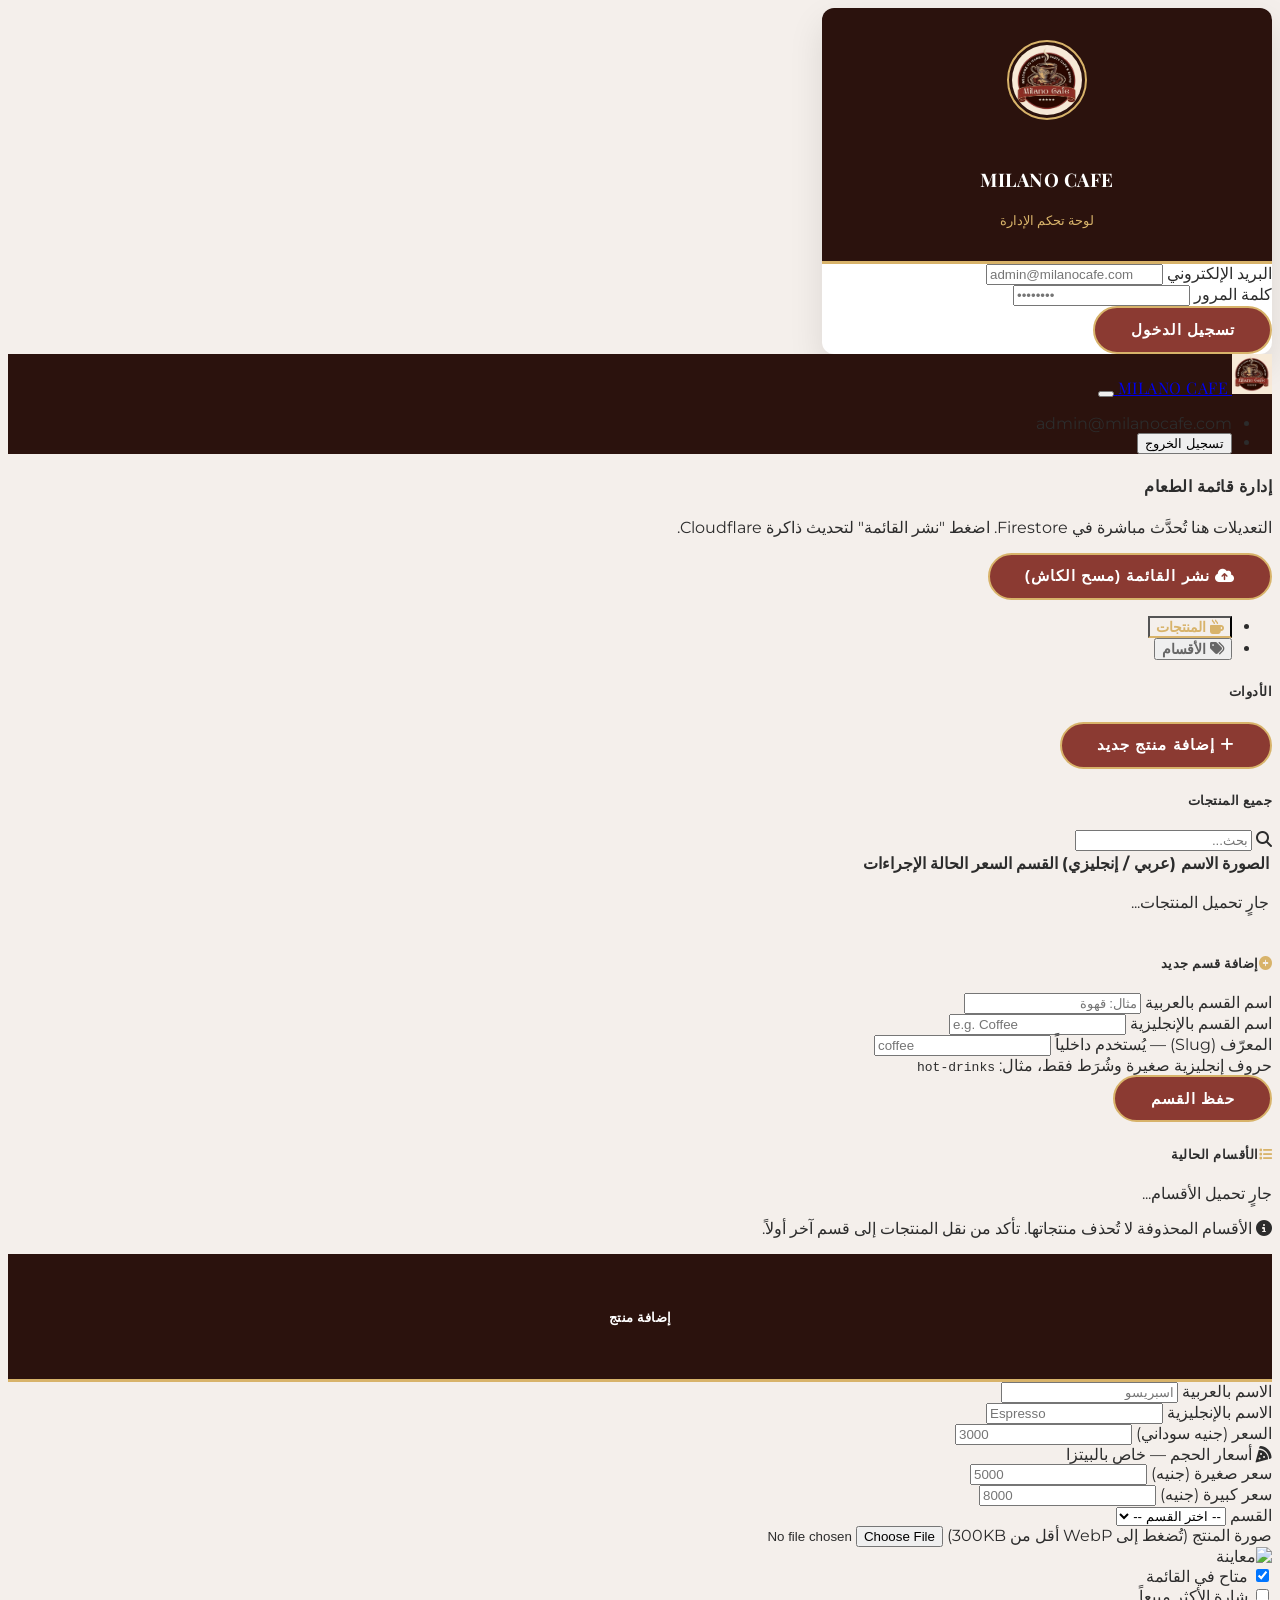
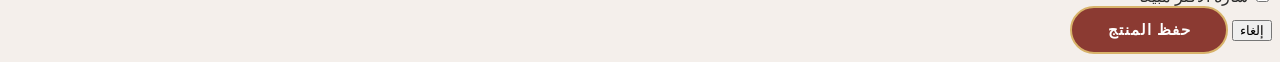
==== admin.html @ 6b9acd4c "Initial commit" ====
<!DOCTYPE html>
<html lang="ar" dir="rtl">
<head>
    <meta charset="UTF-8">
    <meta name="viewport" content="width=device-width, initial-scale=1.0">
    <title>ميلانو كافيه | لوحة التحكم</title>
    
    <!-- Bootstrap 5 RTL CSS -->
    <link href="https://cdn.jsdelivr.net/npm/bootstrap@5.3.2/dist/css/bootstrap.rtl.min.css" rel="stylesheet">
    <!-- FontAwesome Icons -->
    <link href="https://cdnjs.cloudflare.com/ajax/libs/font-awesome/6.4.2/css/all.min.css" rel="stylesheet">
    <!-- Custom CSS -->
    <link rel="stylesheet" href="css/style.css">
    
    <style>
        body { background-color: #f4efeb; font-family: 'Montserrat', 'Segoe UI', Tahoma, Geneva, Verdana, sans-serif; }
        .admin-nav { background-color: var(--color-primary); }
        .text-accent { color: var(--color-accent); }
        .bg-accent { background-color: var(--color-accent) !important; }
        .border-accent { border-color: var(--color-accent) !important; }
        .nav-tabs .nav-link { color: #666; font-weight: 600; font-size: 0.9rem; }
        .nav-tabs .nav-link.active { color: var(--color-accent); border-bottom: 2px solid var(--color-accent); background: transparent; }
        .category-pill { display: inline-flex; align-items: center; gap: 0.5rem; background: #f8f5f0; border: 1px solid rgba(197,160,89,0.2); padding: 0.5rem 1rem; border-radius: 25px; margin: 0.25rem; }
        .category-pill .del-btn { background: none; border: none; color: #999; cursor: pointer; padding: 0; font-size: 0.8rem; transition: color 0.2s; }
        .category-pill .del-btn:hover { color: #dc3545; }
        .category-pill .edit-btn { background: none; border: none; color: #999; cursor: pointer; padding: 0; font-size: 0.8rem; transition: color 0.2s; }
        .category-pill .edit-btn:hover { color: var(--color-accent); }
    </style>
</head>
<body>

    <!-- شاشة تسجيل الدخول -->
    <div id="login-container" class="container min-vh-100 d-flex align-items-center justify-content-center">
        <div class="card admin-login-card w-100" style="max-width: 450px;">
            <div class="admin-header-bg">
                <img src="logo.jpeg" alt="ميلانو كافيه" class="hero-logo mb-2" style="width: 70px; height: 70px;" onerror="this.src='https://images.unsplash.com/photo-1507133750040-4a8f57021571?q=80&w=300&auto=format&fit=crop'">
                <h3 class="mb-0">MILANO CAFE</h3>
                <small class="text-accent text-uppercase">لوحة تحكم الإدارة</small>
            </div>
            <div class="card-body p-4">
                <form id="login-form">
                    <div class="mb-3">
                        <label for="login-email" class="form-label small text-muted fw-semibold">البريد الإلكتروني</label>
                        <input type="email" class="form-control form-control-lg rounded-0" id="login-email" required placeholder="admin@milanocafe.com" dir="ltr">
                    </div>
                    <div class="mb-4">
                        <label for="login-password" class="form-label small text-muted fw-semibold">كلمة المرور</label>
                        <input type="password" class="form-control form-control-lg rounded-0" id="login-password" required placeholder="••••••••" dir="ltr">
                    </div>
                    <button type="submit" class="btn btn-premium w-100 py-3 d-flex align-items-center justify-content-center gap-2">
                        <span>تسجيل الدخول</span>
                        <div class="spinner-border spinner-border-sm d-none" id="login-spinner"></div>
                    </button>
                    <div id="login-error" class="alert alert-danger mt-3 d-none small"></div>
                </form>
            </div>
        </div>
    </div>

    <!-- لوحة التحكم الرئيسية -->
    <div id="dashboard-container" class="d-none">
        
        <!-- شريط التنقل -->
        <nav class="navbar navbar-expand-lg navbar-dark admin-nav px-3 py-3">
            <div class="container-fluid">
                <a class="navbar-brand d-flex align-items-center gap-2" href="#">
                    <img src="logo.jpeg" alt="ميلانو كافيه" class="rounded-circle border border-accent" style="width: 40px; height: 40px;" onerror="this.src='https://images.unsplash.com/photo-1507133750040-4a8f57021571?q=80&w=300&auto=format&fit=crop'">
                    <span class="brand-font fs-4">MILANO CAFE</span>
                </a>
                <button class="navbar-toggler" type="button" data-bs-toggle="collapse" data-bs-target="#adminNavbar">
                    <span class="navbar-toggler-icon"></span>
                </button>
                <div class="collapse navbar-collapse" id="adminNavbar">
                    <ul class="navbar-nav me-auto align-items-center gap-3">
                        <li class="nav-item">
                            <span class="text-white small" id="admin-user-email">admin@milanocafe.com</span>
                        </li>
                        <li class="nav-item">
                            <button id="logout-btn" class="btn btn-outline-danger btn-sm rounded-0 px-3">تسجيل الخروج</button>
                        </li>
                    </ul>
                </div>
            </div>
        </nav>

        <!-- المحتوى الرئيسي -->
        <main class="container my-5">

            <!-- بانر النشر -->
            <div class="row mb-4">
                <div class="col-12">
                    <div class="card border-0 shadow-sm p-4 bg-white d-flex flex-row justify-content-between align-items-center flex-wrap gap-3">
                        <div>
                            <h4 class="mb-1 fw-bold text-dark">إدارة قائمة الطعام</h4>
                            <p class="text-muted small mb-0">التعديلات هنا تُحدَّث مباشرة في Firestore. اضغط "نشر القائمة" لتحديث ذاكرة Cloudflare.</p>
                        </div>
                        <button id="publish-menu-btn" class="btn btn-premium d-flex align-items-center gap-2">
                            <i class="fa-solid fa-cloud-arrow-up"></i>
                            <span>نشر القائمة (مسح الكاش)</span>
                        </button>
                    </div>
                </div>
            </div>

            <!-- تبويبات القسم -->
            <ul class="nav nav-tabs border-bottom mb-4" id="adminTabs" role="tablist">
                <li class="nav-item" role="presentation">
                    <button class="nav-link active" id="products-tab" data-bs-toggle="tab" data-bs-target="#products-panel" type="button" role="tab">
                        <i class="fa-solid fa-mug-hot me-1"></i> المنتجات
                    </button>
                </li>
                <li class="nav-item" role="presentation">
                    <button class="nav-link" id="categories-tab" data-bs-toggle="tab" data-bs-target="#categories-panel" type="button" role="tab">
                        <i class="fa-solid fa-tags me-1"></i> الأقسام
                    </button>
                </li>
            </ul>

            <div class="tab-content" id="adminTabContent">

                <!-- ===== تبويب المنتجات ===== -->
                <div class="tab-pane fade show active" id="products-panel" role="tabpanel">
                    <div class="row g-4">
                        <!-- الشريط الجانبي -->
                        <div class="col-lg-3">
                            <div class="card border-0 shadow-sm bg-white p-3 mb-4">
                                <h5 class="fw-bold text-dark mb-3">الأدوات</h5>
                                <button class="btn btn-premium w-100 py-3 mb-3 d-flex align-items-center justify-content-center gap-2" data-bs-toggle="modal" data-bs-target="#productModal" onclick="openAddProductModal()">
                                    <i class="fa-solid fa-plus"></i>
                                    <span>إضافة منتج جديد</span>
                                </button>
                                <div class="list-group list-group-flush small" id="admin-category-filters"></div>
                            </div>
                        </div>

                        <!-- جدول المنتجات -->
                        <div class="col-lg-9">
                            <div class="card border-0 shadow-sm bg-white p-4">
                                <div class="d-flex justify-content-between align-items-center mb-4 flex-wrap gap-2">
                                    <h5 class="fw-bold text-dark mb-0" id="products-list-title">جميع المنتجات</h5>
                                    <div class="input-group" style="max-width: 250px;">
                                        <span class="input-group-text bg-transparent border-end-0"><i class="fa fa-search text-muted"></i></span>
                                        <input type="text" id="admin-search" class="form-control border-start-0" placeholder="بحث..." oninput="filterAdminProducts(this.value)">
                                    </div>
                                </div>
                                <div class="table-responsive">
                                    <table class="table table-hover align-middle admin-table text-nowrap">
                                        <thead class="table-light">
                                            <tr>
                                                <th>الصورة</th>
                                                <th>الاسم (عربي / إنجليزي)</th>
                                                <th>القسم</th>
                                                <th>السعر</th>
                                                <th>الحالة</th>
                                                <th class="text-start">الإجراءات</th>
                                            </tr>
                                        </thead>
                                        <tbody id="products-table-body">
                                            <tr>
                                                <td colspan="6" class="text-center py-4">
                                                    <div class="spinner-border text-warning" role="status"></div>
                                                    <p class="mt-2 text-muted mb-0">جارٍ تحميل المنتجات...</p>
                                                </td>
                                            </tr>
                                        </tbody>
                                    </table>
                                </div>
                            </div>
                        </div>
                    </div>
                </div>

                <!-- ===== تبويب الأقسام ===== -->
                <div class="tab-pane fade" id="categories-panel" role="tabpanel">
                    <div class="row g-4">
                        <!-- إضافة قسم جديد -->
                        <div class="col-lg-4">
                            <div class="card border-0 shadow-sm bg-white p-4">
                                <h5 class="fw-bold text-dark mb-4">
                                    <i class="fa-solid fa-plus-circle text-accent me-2"></i>إضافة قسم جديد
                                </h5>
                                <form id="category-form">
                                    <input type="hidden" id="category-edit-id">
                                    <div class="mb-3">
                                        <label for="cat-name-ar" class="form-label small fw-semibold text-muted">اسم القسم بالعربية</label>
                                        <input type="text" class="form-control" id="cat-name-ar" required placeholder="مثال: قهوة">
                                    </div>
                                    <div class="mb-3">
                                        <label for="cat-name-en" class="form-label small fw-semibold text-muted">اسم القسم بالإنجليزية</label>
                                        <input type="text" class="form-control" id="cat-name-en" required placeholder="e.g. Coffee" dir="ltr">
                                    </div>
                                    <div class="mb-4">
                                        <label for="cat-slug" class="form-label small fw-semibold text-muted">المعرّف (Slug) — يُستخدم داخلياً</label>
                                        <input type="text" class="form-control" id="cat-slug" required placeholder="coffee" dir="ltr">
                                        <div class="form-text">حروف إنجليزية صغيرة وشُرَط فقط، مثال: <code>hot-drinks</code></div>
                                    </div>
                                    <div class="d-flex gap-2">
                                        <button type="submit" class="btn btn-premium flex-grow-1 d-flex align-items-center justify-content-center gap-2" id="save-category-btn">
                                            <span id="cat-btn-label">حفظ القسم</span>
                                            <div class="spinner-border spinner-border-sm d-none" id="cat-spinner"></div>
                                        </button>
                                        <button type="button" class="btn btn-light" id="cancel-edit-cat-btn" onclick="resetCategoryForm()" style="display:none;">إلغاء</button>
                                    </div>
                                </form>
                            </div>
                        </div>

                        <!-- قائمة الأقسام -->
                        <div class="col-lg-8">
                            <div class="card border-0 shadow-sm bg-white p-4">
                                <h5 class="fw-bold text-dark mb-4">
                                    <i class="fa-solid fa-list text-accent me-2"></i>الأقسام الحالية
                                </h5>
                                <div id="categories-list">
                                    <div class="text-center py-4">
                                        <div class="spinner-border text-warning" role="status"></div>
                                        <p class="mt-2 text-muted mb-0">جارٍ تحميل الأقسام...</p>
                                    </div>
                                </div>
                                <p class="text-muted small mt-3 mb-0">
                                    <i class="fa-solid fa-circle-info me-1"></i>
                                    الأقسام المحذوفة لا تُحذف منتجاتها. تأكد من نقل المنتجات إلى قسم آخر أولاً.
                                </p>
                            </div>
                        </div>
                    </div>
                </div>

            </div>
        </main>
    </div>

    <!-- مودال إضافة / تعديل المنتج -->
    <div class="modal fade" id="productModal" tabindex="-1" aria-labelledby="productModalLabel" aria-hidden="true">
        <div class="modal-dialog modal-dialog-centered">
            <div class="modal-content border-0">
                <div class="admin-header-bg py-3">
                    <h5 class="modal-title text-white brand-font" id="productModalLabel">إضافة منتج</h5>
                </div>
                <div class="modal-body p-4">
                    <form id="product-form">
                        <input type="hidden" id="product-id">
                        <div class="row g-3">
                            <div class="col-md-6">
                                <label for="product-name-ar" class="form-label small fw-semibold text-muted">الاسم بالعربية</label>
                                <input type="text" class="form-control" id="product-name-ar" required placeholder="اسبريسو">
                            </div>
                            <div class="col-md-6">
                                <label for="product-name-en" class="form-label small fw-semibold text-muted">الاسم بالإنجليزية</label>
                                <input type="text" class="form-control" id="product-name-en" required placeholder="Espresso" dir="ltr">
                            </div>
                            <div class="col-md-6" id="price-field-wrapper">
                                <label for="product-price" class="form-label small fw-semibold text-muted">السعر (جنيه سوداني)</label>
                                <input type="number" class="form-control" id="product-price" placeholder="3000" dir="ltr">
                            </div>
                            <!-- Pizza size prices — shown only when pizza category is selected -->
                            <div class="col-12 d-none" id="pizza-prices-wrapper">
                                <div class="alert alert-warning py-2 px-3 mb-2 small">
                                    <i class="fa-solid fa-pizza-slice me-1"></i> أسعار الحجم — خاص بالبيتزا
                                </div>
                                <div class="row g-2">
                                    <div class="col-6">
                                        <label for="product-price-small" class="form-label small fw-semibold text-muted">سعر صغيرة (جنيه)</label>
                                        <input type="number" class="form-control" id="product-price-small" placeholder="5000" dir="ltr">
                                    </div>
                                    <div class="col-6">
                                        <label for="product-price-large" class="form-label small fw-semibold text-muted">سعر كبيرة (جنيه)</label>
                                        <input type="number" class="form-control" id="product-price-large" placeholder="8000" dir="ltr">
                                    </div>
                                </div>
                            </div>
                            <div class="col-md-6">
                                <label for="product-category" class="form-label small fw-semibold text-muted">القسم</label>
                                <select class="form-select" id="product-category" required>
                                    <!-- Populated dynamically from Firestore categories -->
                                    <option value="">-- اختر القسم --</option>
                                </select>
                            </div>
                            <div class="col-12">
                                <label for="product-image-file" class="form-label small fw-semibold text-muted">صورة المنتج (تُضغط إلى WebP أقل من 300KB)</label>
                                <input type="file" class="form-control" id="product-image-file" accept="image/*">
                                <input type="hidden" id="product-image-url">
                                <div class="mt-2 text-center" id="image-preview-container">
                                    <img id="image-preview" src="" alt="معاينة" class="img-thumbnail d-none" style="max-height: 120px;">
                                </div>
                            </div>
                            <div class="col-6">
                                <div class="form-check form-switch mt-2">
                                    <input class="form-check-input" type="checkbox" id="product-available" checked>
                                    <label class="form-check-label small fw-semibold text-muted" for="product-available">متاح في القائمة</label>
                                </div>
                            </div>
                            <div class="col-6">
                                <div class="form-check form-switch mt-2">
                                    <input class="form-check-input" type="checkbox" id="product-bestseller">
                                    <label class="form-check-label small fw-semibold text-muted" for="product-bestseller">شارة الأكثر مبيعاً</label>
                                </div>
                            </div>
                        </div>
                        <div class="mt-4 d-flex justify-content-start gap-2">
                            <button type="button" class="btn btn-light rounded-0" data-bs-dismiss="modal">إلغاء</button>
                            <button type="submit" class="btn btn-premium px-4 d-flex align-items-center gap-2" id="save-product-btn">
                                <span>حفظ المنتج</span>
                                <div class="spinner-border spinner-border-sm d-none" id="save-spinner"></div>
                            </button>
                        </div>
                    </form>
                </div>
            </div>
        </div>
    </div>

    <!-- Bootstrap 5 RTL Bundle JS -->
    <script src="https://cdn.jsdelivr.net/npm/bootstrap@5.3.2/dist/js/bootstrap.bundle.min.js"></script>
    <script type="module" src="js/admin.js?v=4"></script>
</body>
</html>
---- css/style.css ----
/* 
   MILANO CAFE - Custom Premium CSS
   Luxury Digital Menu & Admin Dashboard Theme
*/

@import url('https://fonts.googleapis.com/css2?family=Montserrat:wght@300;400;500;600&family=Playfair+Display:ital,wght@0,400;0,600;0,700;1,400&display=swap');

:root {
    --color-primary: #2B120D; /* Coffee Dark Brown */
    --color-burgundy: #8B3A32; /* Wine Red */
    --color-accent: #D8B36A; /* Gold Accent */
    --color-bg-cream: #F5E8D8; /* Cream Beige */
    --color-bg-white: #ffffff;
    --color-text-dark: #2c2c2c;
    --color-text-light: #707070;
    --color-text-white: #ffffff;
    --font-heading: 'Playfair Display', serif;
    --font-body: 'Montserrat', sans-serif;
    --transition-smooth: all 0.4s cubic-bezier(0.16, 1, 0.3, 1);
}

/* Base Settings */
body {
    font-family: var(--font-body);
    background-color: var(--color-bg-cream);
    color: var(--color-text-dark);
    overflow-x: hidden;
    -webkit-font-smoothing: antialiased;
}

h1, h2, h3, h4, h5, h6, .brand-font {
    font-family: var(--font-heading);
    letter-spacing: 0.5px;
}

/* Premium Preload Screen */
#preloader {
    position: fixed;
    top: 0;
    left: 0;
    width: 100%;
    height: 100%;
    background-color: var(--color-primary);
    z-index: 9999;
    display: flex;
    flex-direction: column;
    justify-content: center;
    align-items: center;
    transition: opacity 0.8s cubic-bezier(0.16, 1, 0.3, 1), visibility 0.8s;
}

#preloader.fade-out {
    opacity: 0;
    visibility: hidden;
}

.preload-logo-container {
    text-align: center;
    margin-bottom: 2rem;
    animation: fadeInScale 1.5s ease-out forwards;
}

.preload-logo {
    max-width: 120px;
    border-radius: 50%;
    border: 2px solid var(--color-accent);
    padding: 5px;
    box-shadow: 0 0 20px rgba(197, 160, 89, 0.2);
    background-color: var(--color-primary);
}

.preload-title {
    color: var(--color-text-white);
    font-size: 2.2rem;
    margin-top: 1rem;
    font-weight: 600;
    letter-spacing: 3px;
}

.preload-subtitle {
    color: var(--color-accent);
    font-size: 0.9rem;
    letter-spacing: 4px;
    text-transform: uppercase;
    margin-top: 0.5rem;
}

.gold-loader {
    width: 50px;
    height: 50px;
    border: 2px solid rgba(197, 160, 89, 0.1);
    border-radius: 50%;
    border-top-color: var(--color-accent);
    animation: spin 1s ease-in-out infinite;
}

/* Animations */
@keyframes spin {
    to { transform: rotate(360deg); }
}

@keyframes fadeInScale {
    from {
        opacity: 0;
        transform: scale(0.92);
    }
    to {
        opacity: 1;
        transform: scale(1);
    }
}

/* Premium Hero Section */
.hero-section {
    position: relative;
    height: 70vh;
    min-height: 500px;
    background: var(--color-primary);
    display: flex;
    align-items: center;
    justify-content: center;
    text-align: center;
    color: var(--color-text-white);
}

/* Topbar inside hero to hold lang toggle without colliding */
.hero-topbar {
    position: absolute;
    top: 0;
    left: 0;
    width: 100%;
    padding: 1rem 1.5rem;
    display: flex;
    justify-content: flex-end;
    z-index: 10;
}
[dir="rtl"] .hero-topbar { justify-content: flex-start; }

/* Language toggle button */
.hero-lang-btn {
    font-size: 0.85rem;
    font-weight: 700;
    letter-spacing: 1px;
    padding: 0.45rem 1.2rem;
    border-radius: 20px;
    background: var(--color-primary); /* Solid bg hides arch collision on mobile */
    border: 1.5px solid var(--color-accent);
    color: #ffffff;
    cursor: pointer;
    transition: var(--transition-smooth);
}

.hero-lang-btn:hover {
    background: var(--color-accent);
    color: #ffffff;
}



/* Hero content — no position:relative needed, arch is on hero-section */
.hero-content {
    position: relative;
    z-index: 2;
    max-width: 700px;
    padding: 3rem 2rem 2.5rem 2rem;
    opacity: 0;
    transform: scale(0.92);
    display: flex;
    flex-direction: column;
    align-items: center;
}

.hero-content.animate-hero {
    animation: fadeInScale 1.2s cubic-bezier(0.16, 1, 0.3, 1) forwards;
}

/* Arch spans the full hero section height */
.hero-arch {
    position: absolute;
    top: 4.5rem;      /* just below the language toggle topbar */
    bottom: 0;
    left: 50%;
    transform: translateX(-50%);
    width: 340px;     /* fixed comfortable width */
    max-width: calc(100% - 2.5rem); /* shrinks gracefully on small phones */
    background: rgba(216, 179, 106, 0.04);
    border: 1.5px solid rgba(216, 179, 106, 0.38);
    border-bottom: none;
    border-radius: 999px 999px 0 0; /* perfect semicircle cap */
    pointer-events: none;
    z-index: 1;
}

.hero-logo {
    width: 100px;
    height: 100px;
    border-radius: 50%;
    border: 2px solid var(--color-accent);
    padding: 3px;
    background-color: var(--color-primary);
    object-fit: cover;
    margin-bottom: 1.5rem;
}

.hero-title {
    font-size: 3.5rem;
    font-weight: 700;
    letter-spacing: 2px;
    margin-bottom: 0.5rem;
    text-transform: uppercase;
}

.hero-subtitle {
    font-size: 1.2rem;
    letter-spacing: 6px;
    color: var(--color-accent);
    text-transform: uppercase;
    margin-bottom: 2rem;
}

.btn-premium {
    background-color: var(--color-burgundy);
    color: var(--color-text-white);
    border: 2px solid var(--color-accent);
    padding: 0.8rem 2.2rem;
    font-size: 0.95rem;
    font-weight: 600;
    letter-spacing: 1px;
    border-radius: 30px;
    transition: var(--transition-smooth);
}

.btn-premium:hover {
    background-color: var(--color-primary);
    color: var(--color-accent);
    border-color: var(--color-accent);
    box-shadow: 0 0 15px rgba(216, 179, 106, 0.4);
}

/* Sticky Navigation */
.sticky-navbar {
    position: sticky;
    top: 0;
    z-index: 1000;
    background-color: var(--color-bg-cream);
    border-bottom: 1px solid rgba(216, 179, 106, 0.3);
    box-shadow: 0 4px 15px rgba(0, 0, 0, 0.05);
}

.nav-container {
    display: flex;
    overflow-x: auto;
    white-space: nowrap;
    scrollbar-width: none;
    -ms-overflow-style: none;
    padding: 0.75rem 1rem;
    justify-content: start;
    gap: 10px;
}

.nav-container::-webkit-scrollbar {
    display: none;
}

.nav-link-custom {
    color: var(--color-accent);
    background-color: transparent;
    text-decoration: none;
    font-size: 0.95rem;
    font-weight: 600;
    padding: 0.5rem 1.2rem;
    border-radius: 25px;
    border: 1px solid var(--color-accent);
    transition: var(--transition-smooth);
    cursor: pointer;
}

.nav-link-custom:hover, .nav-link-custom.active {
    color: var(--color-text-white);
    background-color: var(--color-burgundy);
    border-color: var(--color-burgundy);
}

/* Language and Search Bar */
.search-lang-bar {
    background-color: var(--color-bg-white);
    border-bottom: 1px solid rgba(0, 0, 0, 0.05);
}

.search-input-group {
    position: relative;
    max-width: 400px;
    margin: 0 auto;
}

.search-input {
    border: 1px solid rgba(0, 0, 0, 0.1);
    border-radius: 30px;
    padding: 0.6rem 1.5rem;
    padding-inline-end: 2.5rem;
    font-size: 0.9rem;
    background-color: #fafafa;
    transition: var(--transition-smooth);
    width: 100%;
}

.search-input:focus {
    outline: none;
    border-color: var(--color-accent);
    background-color: var(--color-bg-white);
    box-shadow: 0 0 8px rgba(197, 160, 89, 0.15);
}

.search-icon {
    position: absolute;
    top: 50%;
    transform: translateY(-50%);
    color: var(--color-accent);
}
/* RTL/LTR positions */
/* Menu Content & Dividers */
.menu-section {
    padding: 4rem 0 2rem 0;
    scroll-margin-top: 80px;
}

.category-header {
    text-align: center;
    margin-bottom: 3rem;
}

.category-title {
    font-size: 2.5rem;
    font-weight: 700;
    color: var(--color-primary);
    margin-bottom: 0.5rem;
}

.category-divider {
    width: 60px;
    height: 2px;
    background-color: var(--color-accent);
    margin: 0.8rem auto 0 auto;
    position: relative;
}

.category-divider::after {
    content: '';
    position: absolute;
    width: 8px;
    height: 8px;
    background-color: var(--color-accent);
    transform: rotate(45deg);
    top: -3px;
    left: calc(50% - 4px);
}

/* Product Cards */
.product-card {
    background-color: var(--color-bg-white);
    border-radius: 16px;
    overflow: hidden;
    box-shadow: 0 4px 15px rgba(0, 0, 0, 0.05);
    transition: var(--transition-smooth);
    border: 1px solid rgba(216, 179, 106, 0.1);
    height: 100%;
    display: flex;
    flex-direction: column;
    padding: 1rem;
}

.product-card:hover {
    transform: translateY(-8px);
    box-shadow: 0 10px 25px rgba(139, 58, 50, 0.1);
    border-color: var(--color-accent);
}

.product-image-container {
    position: relative;
    width: 130px;
    height: 130px;
    margin: 0 auto 1rem auto;
    border-radius: 50%;
    background-color: var(--color-bg-cream);
    /* Removed overflow: hidden so the badge isn't clipped! */
    border: 3px solid var(--color-bg-cream);
    box-shadow: 0 4px 10px rgba(0,0,0,0.05);
}

.product-image {
    position: absolute;
    top: 0;
    left: 0;
    width: 100%;
    height: 100%;
    object-fit: cover;
    border-radius: 50%; /* Image itself gets the round crop */
    transition: transform 0.6s cubic-bezier(0.16, 1, 0.3, 1);
}

.product-card:hover .product-image {
    transform: scale(1.06);
}

.badge-bestseller {
    position: absolute;
    top: -5px;
    left: 50%;
    transform: translateX(-50%);
    background-color: var(--color-accent);
    color: var(--color-primary);
    font-size: 0.7rem;
    font-weight: 700;
    padding: 0.3rem 0.8rem;
    border-radius: 20px;
    box-shadow: 0 4px 10px rgba(0,0,0,0.15);
    z-index: 10;
    white-space: nowrap;
}


.product-info {
    display: flex;
    flex-direction: column;
    flex-grow: 1;
    text-align: center;
}

.product-title-en {
    font-size: 1.05rem;
    font-weight: 600;
    color: var(--color-primary);
    margin-bottom: 0.25rem;
}

.product-title-ar {
    font-family: 'Montserrat', sans-serif; /* or any clean Arabic supporting font */
    font-size: 1.1rem;
    font-weight: 500;
    color: #4a4a4a;
    margin-bottom: 0.75rem;
}

.product-price {
    font-family: var(--font-heading);
    font-weight: 700;
    font-size: 1.2rem;
    color: var(--color-accent);
    margin-top: auto;
}

.pizza-price {
    display: flex;
    flex-direction: column;
    gap: 0.15rem;
    font-size: 0.95rem;
    font-weight: 700;
    color: var(--color-accent);
    margin-top: auto;
}

.pizza-price span {
    display: block;
}

/* Footer Section */
.footer-section {
    background-color: var(--color-primary);
    color: #b0b0b0;
    padding: 4rem 0 2rem 0;
    border-top: 2px solid var(--color-accent);
}

.footer-brand {
    font-family: var(--font-heading);
    color: var(--color-text-white);
    font-size: 1.8rem;
    font-weight: 700;
    letter-spacing: 2px;
    margin-bottom: 1.5rem;
}

.footer-heading {
    color: var(--color-text-white);
    font-size: 0.9rem;
    text-transform: uppercase;
    letter-spacing: 2px;
    margin-bottom: 1.2rem;
    font-weight: 600;
}

.footer-link {
    color: #b0b0b0;
    text-decoration: none;
    transition: var(--transition-smooth);
}

.footer-link:hover {
    color: var(--color-accent);
}

.footer-social-icon {
    display: inline-flex;
    align-items: center;
    justify-content: center;
    width: 36px;
    height: 36px;
    border: 1px solid rgba(255,255,255,0.1);
    color: var(--color-text-white);
    margin-right: 0.5rem;
    border-radius: 50%;
    transition: var(--transition-smooth);
}

.footer-social-icon:hover {
    background-color: var(--color-accent);
    color: var(--color-primary);
    border-color: var(--color-accent);
}

.footer-copyright {
    border-top: 1px solid rgba(255,255,255,0.05);
    margin-top: 3rem;
    padding-top: 1.5rem;
    font-size: 0.8rem;
}

/* Admin Dashboard Styling */
.admin-login-card {
    border: none;
    box-shadow: 0 15px 35px rgba(0, 0, 0, 0.1);
    background-color: var(--color-bg-white);
    border-radius: 12px;
    overflow: hidden;
}

.admin-header-bg {
    background-color: var(--color-primary);
    color: var(--color-text-white);
    padding: 2rem;
    text-align: center;
    border-bottom: 3px solid var(--color-accent);
}

.admin-sidebar {
    background-color: var(--color-primary);
    min-height: 100vh;
    color: #b0b0b0;
}

.admin-navbar {
    background-color: var(--color-primary);
    border-bottom: 2px solid var(--color-accent);
}

.admin-table img {
    width: 50px;
    height: 50px;
    object-fit: cover;
    border-radius: 6px;
    border: 1px solid rgba(0,0,0,0.08);
}

/* RTL layout overrides */
[dir="rtl"] {
    text-align: right;
}

[dir="rtl"] .me-auto {
    margin-left: auto !important;
    margin-right: 0 !important;
}

[dir="rtl"] .ms-auto {
    margin-right: auto !important;
    margin-left: 0 !important;
}
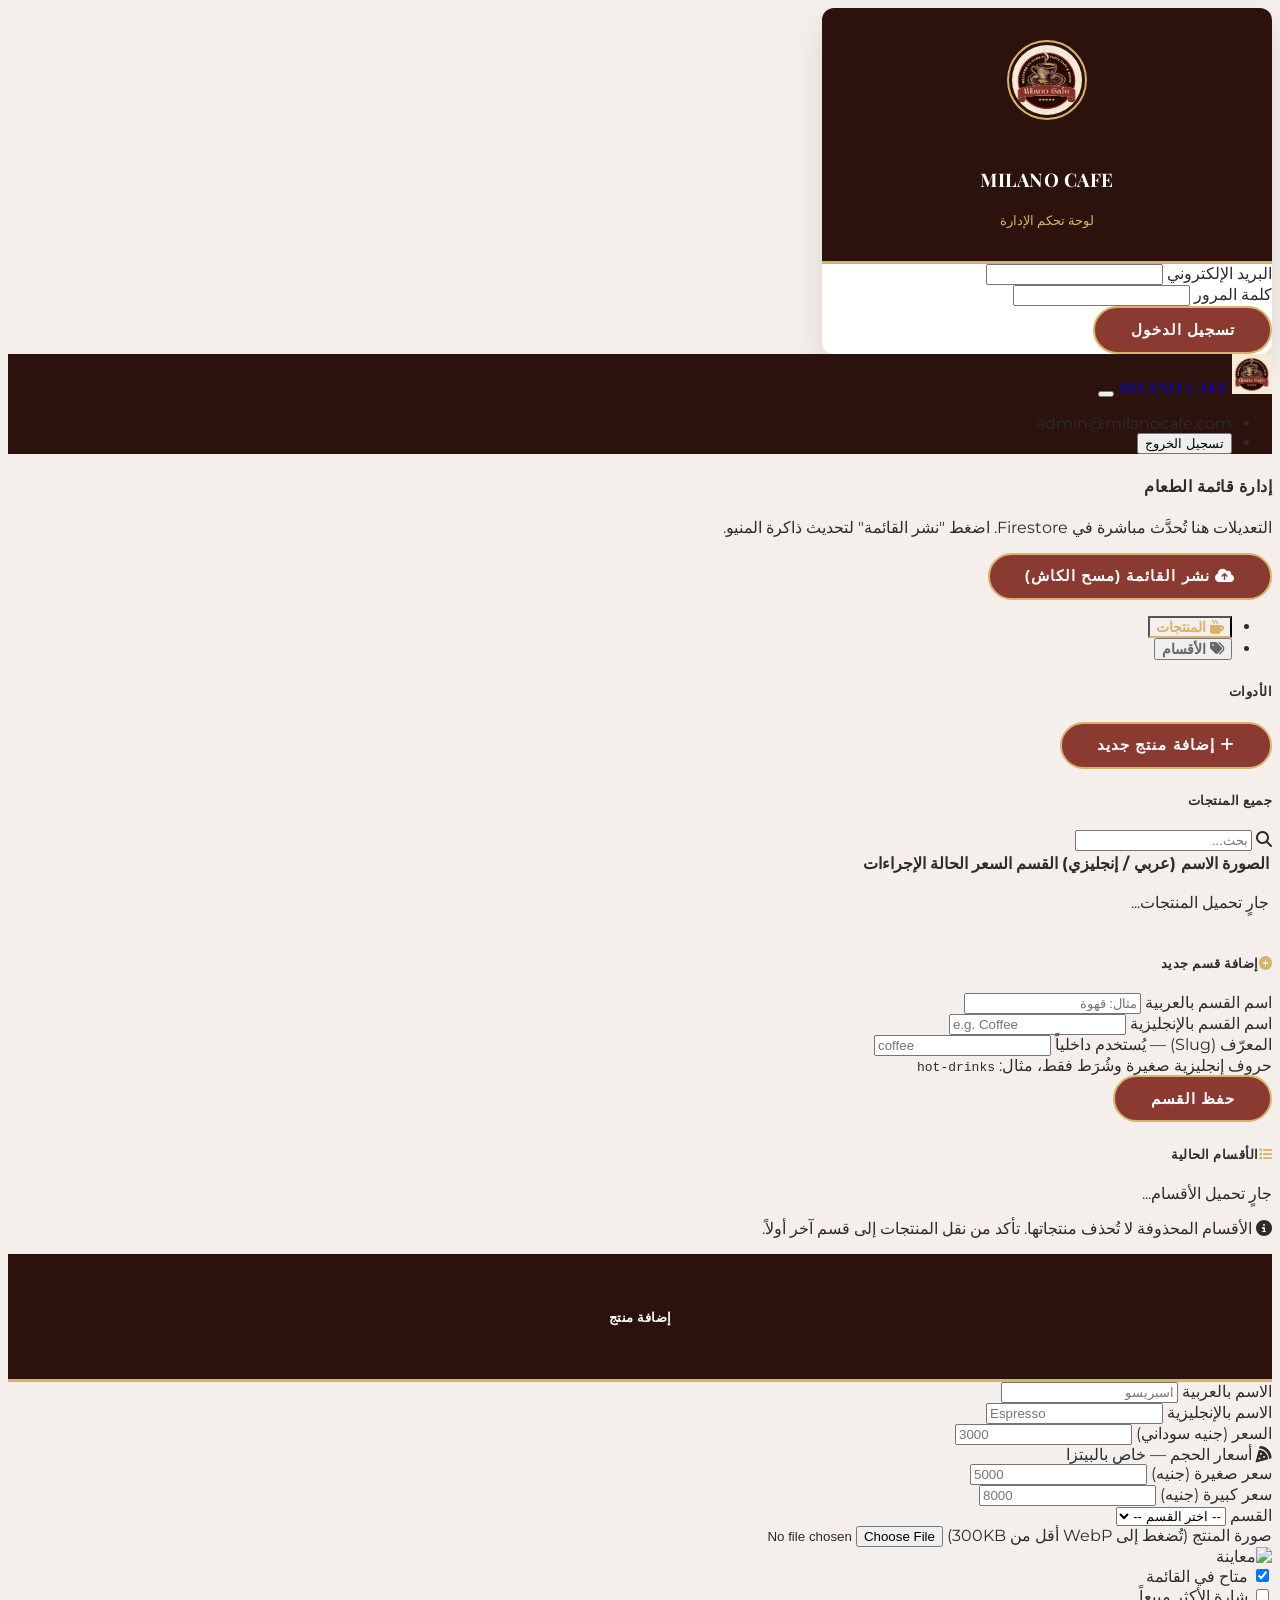
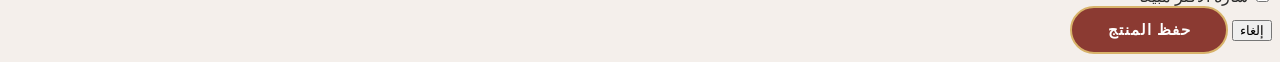
==== commit 5abc8e94: "change admin and index and delete readme" ====
--- a/admin.html
+++ b/admin.html
@@ -41,11 +41,11 @@
                 <form id="login-form">
                     <div class="mb-3">
                         <label for="login-email" class="form-label small text-muted fw-semibold">البريد الإلكتروني</label>
-                        <input type="email" class="form-control form-control-lg rounded-0" id="login-email" required placeholder="admin@milanocafe.com" dir="ltr">
+                        <input type="email" class="form-control form-control-lg rounded-0" id="login-email" dir="ltr">
                     </div>
                     <div class="mb-4">
                         <label for="login-password" class="form-label small text-muted fw-semibold">كلمة المرور</label>
-                        <input type="password" class="form-control form-control-lg rounded-0" id="login-password" required placeholder="••••••••" dir="ltr">
+                        <input type="password" class="form-control form-control-lg rounded-0" id="login-password" dir="ltr">
                     </div>
                     <button type="submit" class="btn btn-premium w-100 py-3 d-flex align-items-center justify-content-center gap-2">
                         <span>تسجيل الدخول</span>
@@ -92,7 +92,7 @@
                     <div class="card border-0 shadow-sm p-4 bg-white d-flex flex-row justify-content-between align-items-center flex-wrap gap-3">
                         <div>
                             <h4 class="mb-1 fw-bold text-dark">إدارة قائمة الطعام</h4>
-                            <p class="text-muted small mb-0">التعديلات هنا تُحدَّث مباشرة في Firestore. اضغط "نشر القائمة" لتحديث ذاكرة Cloudflare.</p>
+                            <p class="text-muted small mb-0">التعديلات هنا تُحدَّث مباشرة في Firestore. اضغط "نشر القائمة" لتحديث ذاكرة المنيو.</p>
                         </div>
                         <button id="publish-menu-btn" class="btn btn-premium d-flex align-items-center gap-2">
                             <i class="fa-solid fa-cloud-arrow-up"></i>
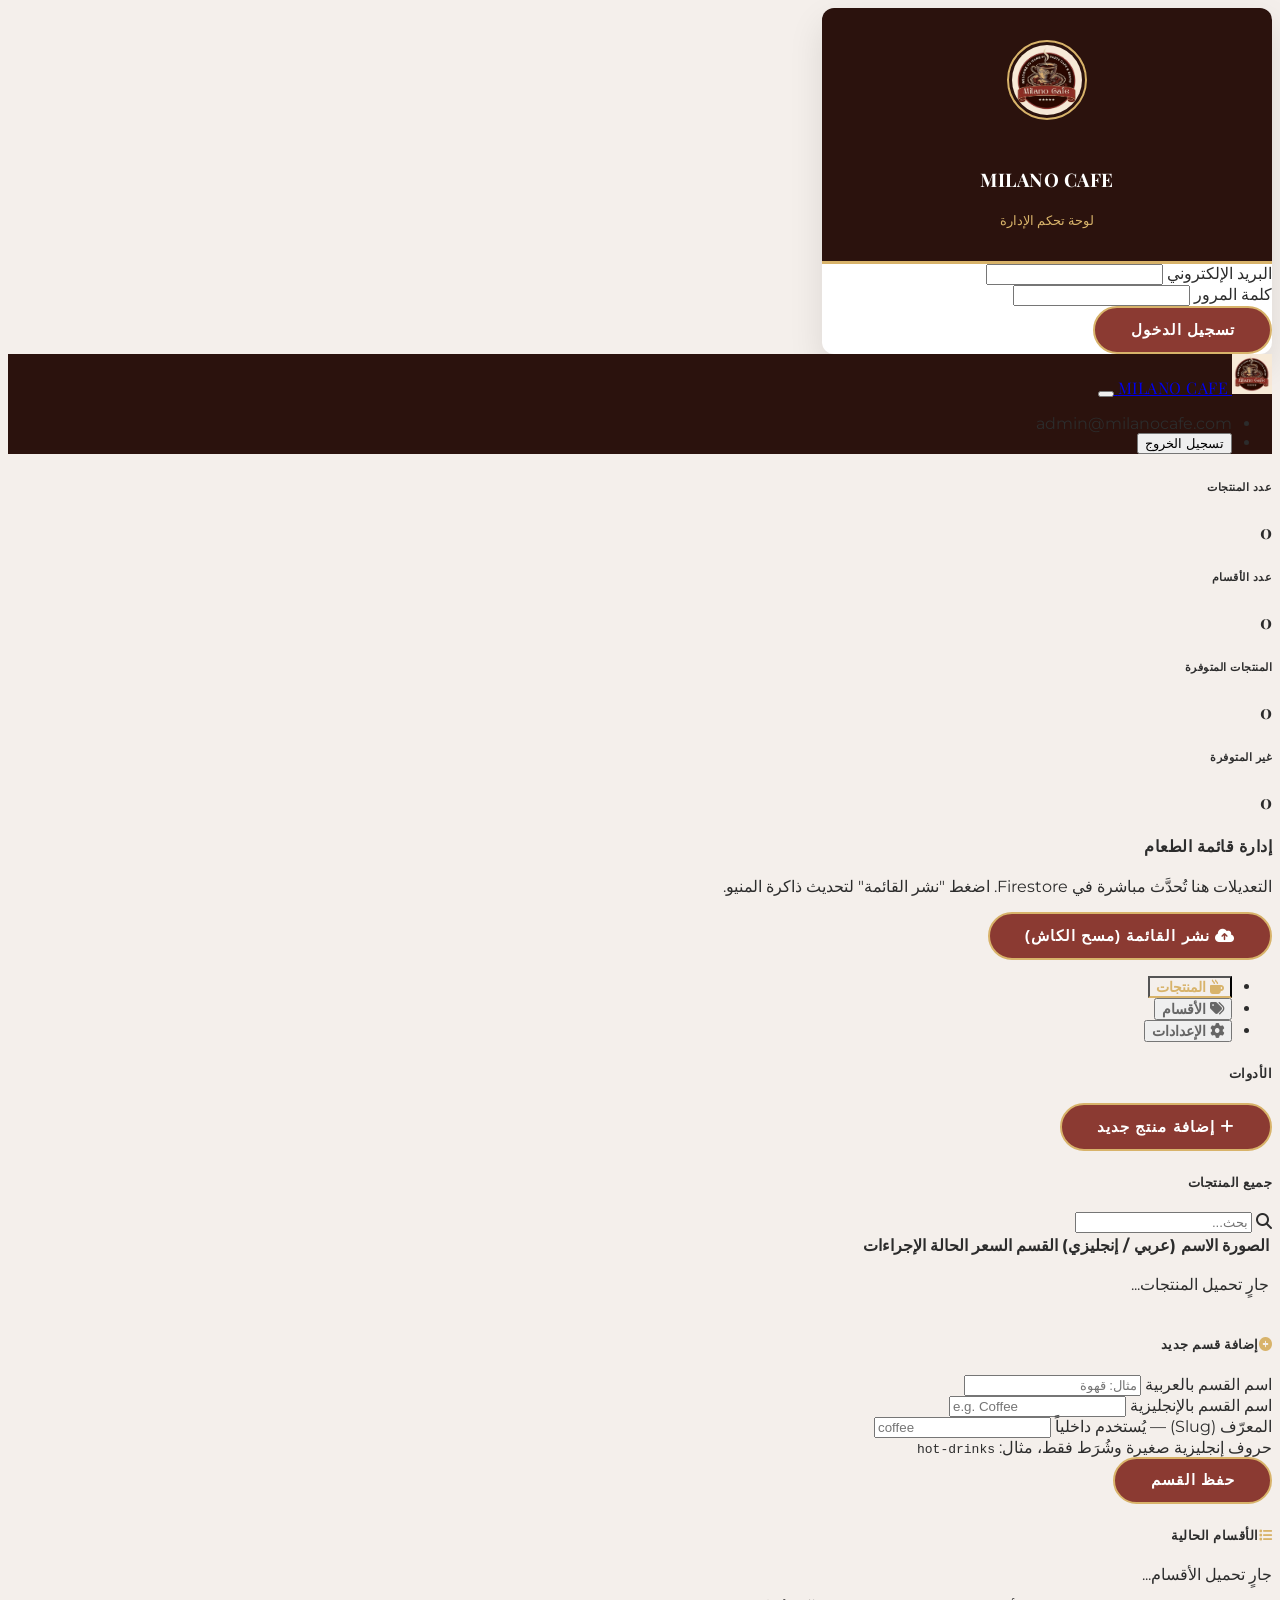
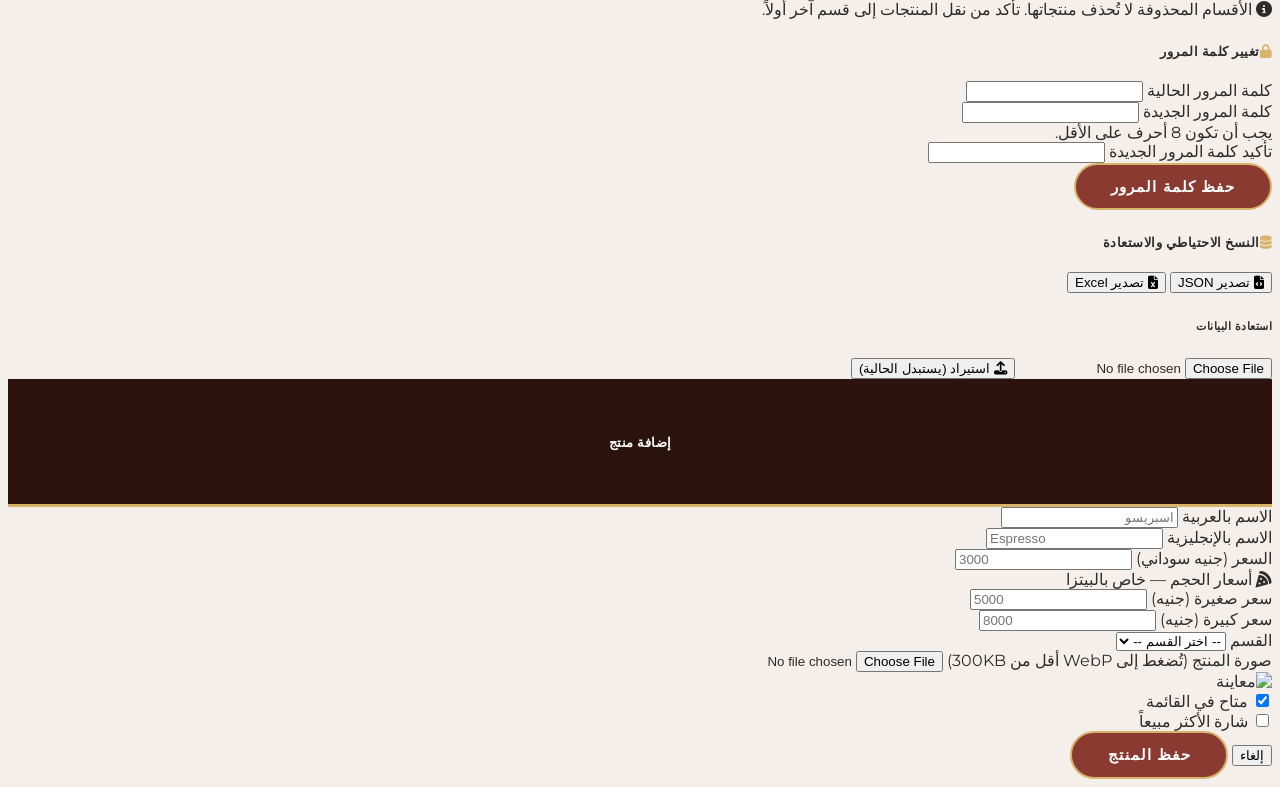
==== commit 4c77736f: "update admin, style ,main" ====
--- a/admin.html
+++ b/admin.html
@@ -11,6 +11,9 @@
     <link href="https://cdnjs.cloudflare.com/ajax/libs/font-awesome/6.4.2/css/all.min.css" rel="stylesheet">
     <!-- Custom CSS -->
     <link rel="stylesheet" href="css/style.css">
+    
+    <!-- SheetJS for Excel Backup -->
+    <script src="https://cdnjs.cloudflare.com/ajax/libs/xlsx/0.18.5/xlsx.full.min.js"></script>
     
     <style>
         body { background-color: #f4efeb; font-family: 'Montserrat', 'Segoe UI', Tahoma, Geneva, Verdana, sans-serif; }
@@ -86,6 +89,34 @@
         <!-- المحتوى الرئيسي -->
         <main class="container my-5">
 
+            <!-- DASHBOARD STATISTICS -->
+            <div class="row g-3 mb-4" id="dashboard-stats">
+                <div class="col-md-3 col-sm-6">
+                    <div class="card border-0 shadow-sm bg-white p-3 text-center stat-card h-100">
+                        <h6 class="text-muted fw-bold mb-1">عدد المنتجات</h6>
+                        <h3 class="fw-bold mb-0" id="stat-total-products">0</h3>
+                    </div>
+                </div>
+                <div class="col-md-3 col-sm-6">
+                    <div class="card border-0 shadow-sm bg-white p-3 text-center stat-card h-100">
+                        <h6 class="text-muted fw-bold mb-1">عدد الأقسام</h6>
+                        <h3 class="fw-bold mb-0" id="stat-total-categories">0</h3>
+                    </div>
+                </div>
+                <div class="col-md-3 col-sm-6">
+                    <div class="card border-0 shadow-sm bg-white p-3 text-center stat-card h-100">
+                        <h6 class="text-muted fw-bold mb-1">المنتجات المتوفرة</h6>
+                        <h3 class="fw-bold mb-0" id="stat-available-products">0</h3>
+                    </div>
+                </div>
+                <div class="col-md-3 col-sm-6">
+                    <div class="card border-0 shadow-sm bg-white p-3 text-center stat-card h-100">
+                        <h6 class="text-muted fw-bold mb-1">غير المتوفرة</h6>
+                        <h3 class="fw-bold mb-0" id="stat-unavailable-products">0</h3>
+                    </div>
+                </div>
+            </div>
+
             <!-- بانر النشر -->
             <div class="row mb-4">
                 <div class="col-12">
@@ -112,6 +143,11 @@
                 <li class="nav-item" role="presentation">
                     <button class="nav-link" id="categories-tab" data-bs-toggle="tab" data-bs-target="#categories-panel" type="button" role="tab">
                         <i class="fa-solid fa-tags me-1"></i> الأقسام
+                    </button>
+                </li>
+                <li class="nav-item" role="presentation">
+                    <button class="nav-link" id="settings-tab" data-bs-toggle="tab" data-bs-target="#settings-panel" type="button" role="tab">
+                        <i class="fa-solid fa-gear me-1"></i> الإعدادات
                     </button>
                 </li>
             </ul>
@@ -226,6 +262,62 @@
                     </div>
                 </div>
 
+                <!-- ===== تبويب الإعدادات ===== -->
+                <div class="tab-pane fade" id="settings-panel" role="tabpanel">
+                    <div class="row g-4">
+                        <!-- Change Password Column -->
+                        <div class="col-lg-6">
+                            <div class="card border-0 shadow-sm bg-white p-4 h-100">
+                                <h5 class="fw-bold text-dark mb-4 border-bottom pb-3">
+                                    <i class="fa-solid fa-lock text-accent me-2"></i>تغيير كلمة المرور
+                                </h5>
+                                <div id="password-alert" class="alert d-none small"></div>
+                                <form id="change-password-form">
+                                    <div class="mb-3">
+                                        <label for="current-password" class="form-label small fw-semibold text-muted">كلمة المرور الحالية</label>
+                                        <input type="password" class="form-control bg-light border-0" id="current-password" required dir="ltr">
+                                    </div>
+                                    <div class="mb-3">
+                                        <label for="new-password" class="form-label small fw-semibold text-muted">كلمة المرور الجديدة</label>
+                                        <input type="password" class="form-control bg-light border-0" id="new-password" required minlength="8" dir="ltr">
+                                        <div class="form-text small text-muted">يجب أن تكون 8 أحرف على الأقل.</div>
+                                    </div>
+                                    <div class="mb-4">
+                                        <label for="confirm-password" class="form-label small fw-semibold text-muted">تأكيد كلمة المرور الجديدة</label>
+                                        <input type="password" class="form-control bg-light border-0" id="confirm-password" required minlength="8" dir="ltr">
+                                    </div>
+                                    <button type="submit" class="btn btn-premium w-100 d-flex justify-content-center align-items-center gap-2" id="save-password-btn">
+                                        <span>حفظ كلمة المرور</span>
+                                        <div class="spinner-border spinner-border-sm d-none" id="password-spinner"></div>
+                                    </button>
+                                </form>
+                            </div>
+                        </div>
+
+                        <!-- Backup & Restore Column -->
+                        <div class="col-lg-6">
+                            <div class="card border-0 shadow-sm bg-white p-4 h-100">
+                                <h5 class="fw-bold text-dark mb-4 border-bottom pb-3">
+                                    <i class="fa-solid fa-database text-accent me-2"></i>النسخ الاحتياطي والاستعادة
+                                </h5>
+                                <div class="d-flex flex-column gap-3 mb-4">
+                                    <button class="btn btn-outline-primary w-100 d-flex align-items-center justify-content-center gap-2 py-2" id="export-json-btn">
+                                        <i class="fa-solid fa-file-code"></i> تصدير JSON
+                                    </button>
+                                    <button class="btn btn-outline-success w-100 d-flex align-items-center justify-content-center gap-2 py-2" id="export-xlsx-btn">
+                                        <i class="fa-solid fa-file-excel"></i> تصدير Excel
+                                    </button>
+                                </div>
+                                <h6 class="fw-bold text-dark mb-2 small">استعادة البيانات</h6>
+                                <input type="file" id="import-file" class="form-control mb-3" accept=".json, .xlsx">
+                                <button class="btn btn-danger w-100 d-flex align-items-center justify-content-center gap-2 py-2" id="import-btn">
+                                    <i class="fa-solid fa-upload"></i> استيراد (يستبدل الحالية)
+                                </button>
+                            </div>
+                        </div>
+                    </div>
+                </div>
+
             </div>
         </main>
     </div>
--- a/css/style.css
+++ b/css/style.css
@@ -281,6 +281,52 @@
     border-color: var(--color-burgundy);
 }
 
+/* Category Navigation Arrows */
+.nav-container-wrapper {
+    position: relative;
+    width: 100%;
+    overflow: hidden;
+}
+.nav-arrow {
+    position: absolute;
+    top: 50%;
+    transform: translateY(-50%);
+    background: var(--color-bg-cream);
+    border: 1px solid var(--color-accent);
+    border-radius: 50%;
+    width: 30px;
+    height: 30px;
+    display: flex;
+    align-items: center;
+    justify-content: center;
+    color: var(--color-accent);
+    cursor: pointer;
+    z-index: 10;
+    box-shadow: 0 2px 5px rgba(0,0,0,0.1);
+}
+.nav-arrow:hover {
+    background: var(--color-accent);
+    color: var(--color-bg-cream);
+}
+.nav-arrow-right {
+    right: 0;
+}
+.nav-arrow-left {
+    left: 0;
+}
+@media (max-width: 768px) {
+    .nav-arrow {
+        display: none;
+    }
+}
+/* For desktop, ensure smooth scrolling */
+@media (min-width: 769px) {
+    .nav-container {
+        scroll-behavior: smooth;
+        margin: 0 25px; /* Leave space for arrows */
+    }
+}
+
 /* Language and Search Bar */
 .search-lang-bar {
     background-color: var(--color-bg-white);
@@ -510,6 +556,7 @@
     margin-right: 0.5rem;
     border-radius: 50%;
     transition: var(--transition-smooth);
+    text-decoration: none;
 }
 
 .footer-social-icon:hover {
@@ -575,3 +622,46 @@
     margin-right: auto !important;
     margin-left: 0 !important;
 }
+
+/* Unavailable Products */
+.unavailable-product {
+    opacity: 0.65;
+    filter: grayscale(80%);
+    pointer-events: none; /* Disables interaction */
+    position: relative;
+}
+
+.unavailable-product .product-image-container {
+    position: relative;
+}
+
+.unavailable-product .product-image-container::after {
+    content: '';
+    position: absolute;
+    top: 0;
+    left: 0;
+    width: 100%;
+    height: 100%;
+    background-color: rgba(0, 0, 0, 0.4);
+    border-radius: 8px 8px 0 0;
+}
+
+.badge-unavailable {
+    position: absolute;
+    top: 10px;
+    left: 10px;
+    background-color: #343a40;
+    color: #fff;
+    padding: 0.3rem 0.8rem;
+    font-size: 0.8rem;
+    font-weight: 700;
+    border-radius: 4px;
+    z-index: 10;
+    box-shadow: 0 2px 4px rgba(0,0,0,0.2);
+    border: 1px solid #495057;
+}
+
+[dir="rtl"] .badge-unavailable {
+    left: auto;
+    right: 10px;
+}
